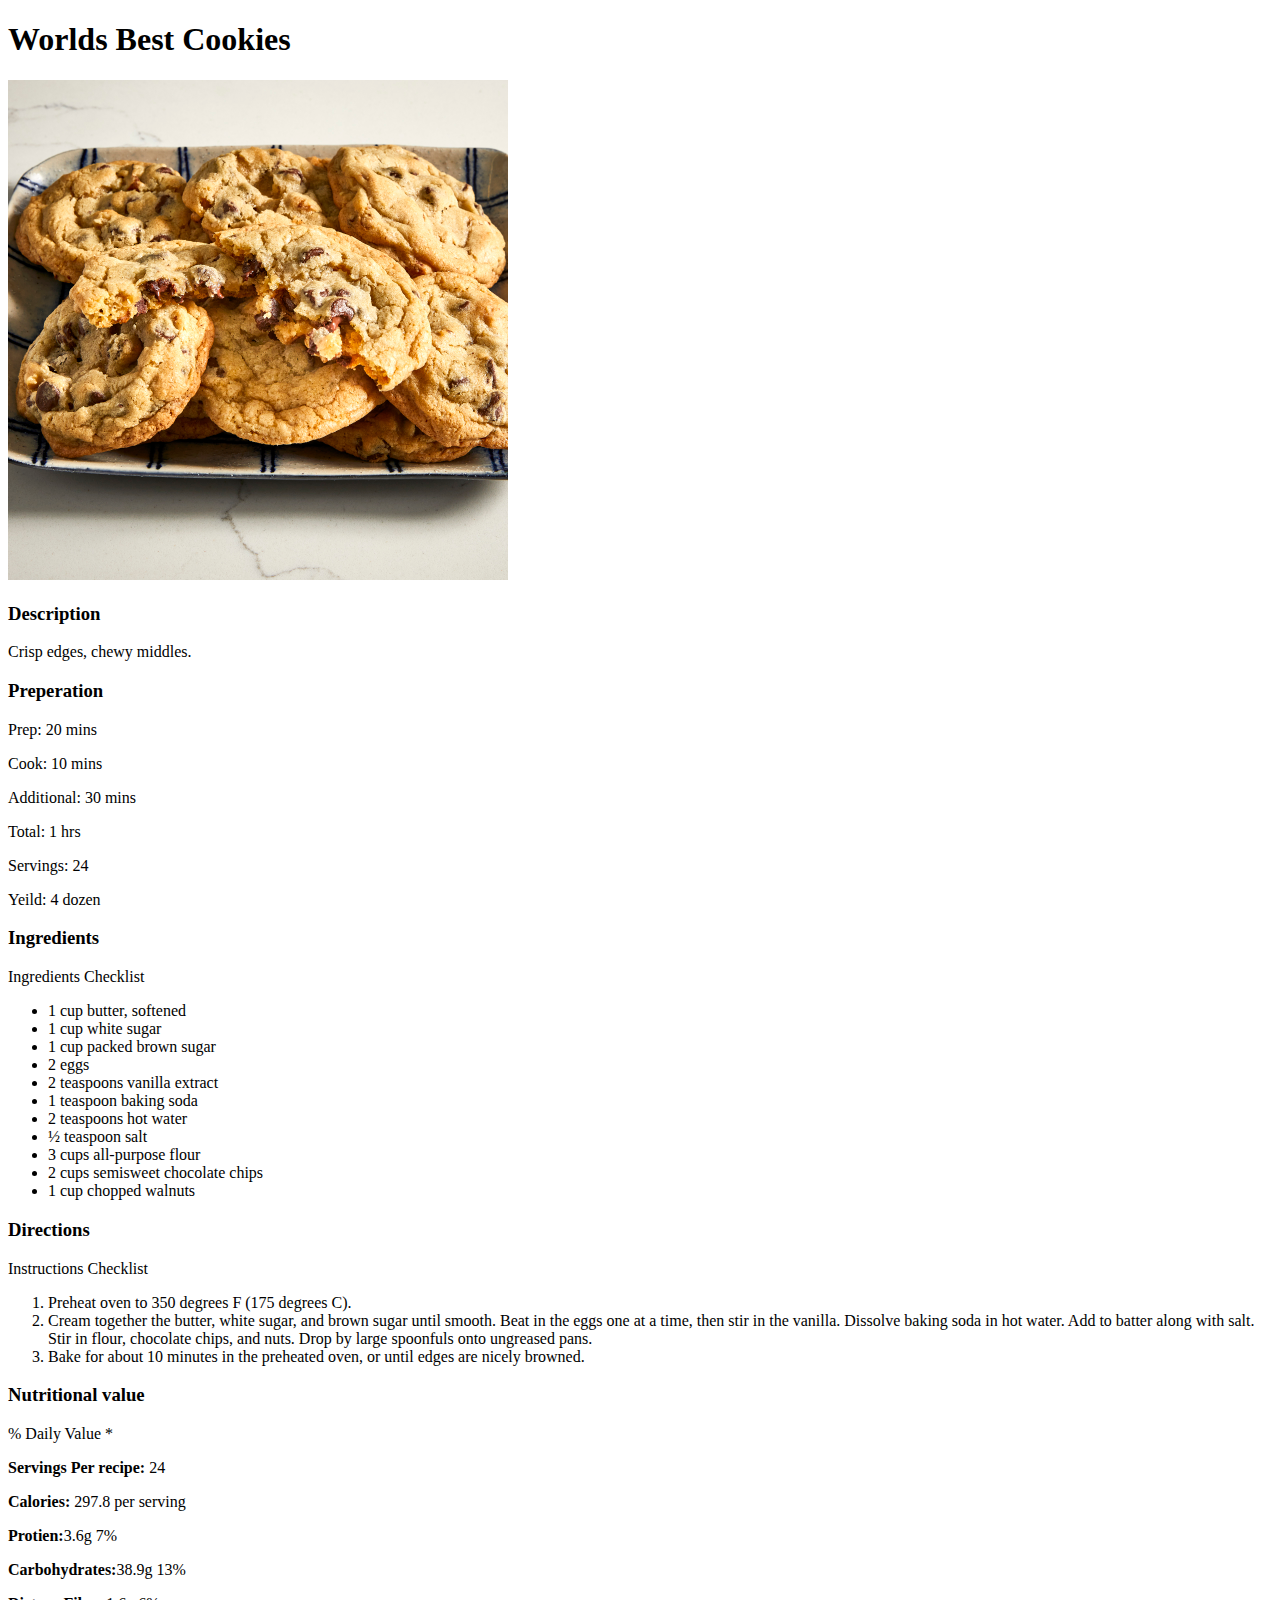
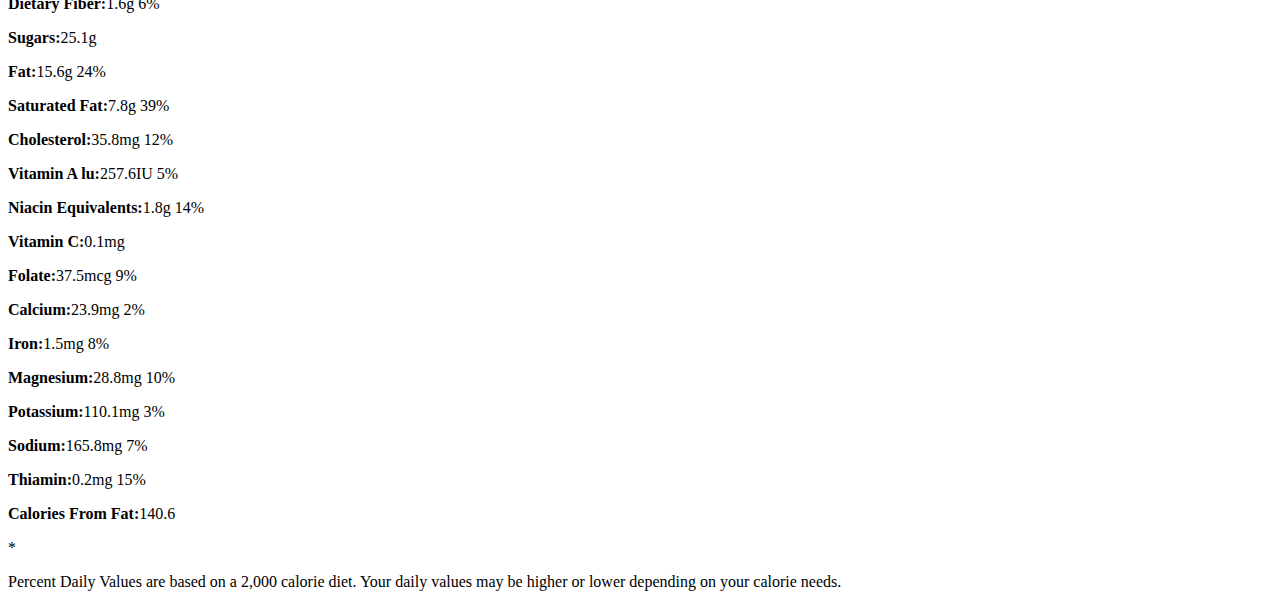
==== recipes/cookies.html @ 78c230e6 "Adjustments lasagna.html and added cookies.html" ====
<!DOCTYPE html>
<html lang="en">
<head>
    <meta charset="UTF-8">
    <meta http-equiv="X-UA-Compatible" content="IE=edge">
    <meta name="viewport" content="width=device-width, initial-scale=1.0">
    <title>Document</title>
</head>
<body>
    <h1>Worlds Best Cookies</h1>
    <img src="../img/cookies.jpeg" alt="Cookies" width="500">
    <h3>Description</h3>
         <p>Crisp edges, chewy middles.</p>

    <h3>Preperation</h3>
        <P>Prep: 20 mins</P>
        <p>Cook: 10 mins</p>
        <p>Additional: 30  mins</p>
        <p>Total: 1 hrs</p>
        <P>Servings: 24</P>
        <p>Yeild: 4 dozen</p>

    <h3>Ingredients</h3>
        <p>Ingredients Checklist</p>
            <ul>
                <li>1 cup butter, softened</li>
                <li>1 cup white sugar</li>
                <li>1 cup packed brown sugar</li>
                <li>2 eggs</li>
                <li>2 teaspoons vanilla extract</li>
                <li>1 teaspoon baking soda</li>
                <li>2 teaspoons hot water</li>
                <li>½ teaspoon salt</li>
                <li>3 cups all-purpose flour</li>
                <li>2 cups semisweet chocolate chips</li>
                <li>1 cup chopped walnuts</li>
            </ul>
            
    <h3>Directions</h3>
        <p>Instructions Checklist</p>
            <ol>
                <li>Preheat oven to 350 degrees F (175 degrees C).</li>
                <li>Cream together the butter, white sugar, and brown sugar until smooth. Beat in the eggs one at a time, 
                    then stir in the vanilla. Dissolve baking soda in hot water. Add to batter along with salt. Stir in flour, chocolate chips, and nuts. 
                    Drop by large spoonfuls onto ungreased pans.</li>
                <li>Bake for about 10 minutes in the preheated oven, or until edges are nicely browned.</li>
            </ol>
    
    <h3>Nutritional value</h3>
        <p>% Daily Value *</p>
        <p><strong>Servings Per recipe:</strong> 24</p>
        <p><strong>Calories:</strong> 297.8 per serving</p>
        <p><strong>Protien:</strong>3.6g 7%</p>
        <p><strong>Carbohydrates:</strong>38.9g 13%</p>
        <p><strong>Dietary Fiber:</strong>1.6g 6%</p>
        <p><strong>Sugars:</strong>25.1g </p>
        <p><strong>Fat:</strong>15.6g 24%</p>
        <p><strong>Saturated Fat:</strong>7.8g 39%</p>
        <p><strong>Cholesterol:</strong>35.8mg 12%</p>
        <p><strong>Vitamin A lu:</strong>257.6IU 5%</p>
        <p><strong>Niacin Equivalents:</strong>1.8g 14%</p>
        <p><strong>Vitamin C:</strong>0.1mg</p>
        <p><strong>Folate:</strong>37.5mcg 9%</p>
        <p><strong>Calcium:</strong>23.9mg 2%</p>
        <p><strong>Iron:</strong>1.5mg 8%</p>
        <p><strong>Magnesium:</strong>28.8mg 10%</p>
        <p><strong>Potassium:</strong>110.1mg 3%</p>
        <p><strong>Sodium:</strong>165.8mg 7%</p>
        <p><strong>Thiamin:</strong>0.2mg 15%</p>
        <p><strong>Calories From Fat:</strong>140.6</p>
        <p>*</p>
            <p>Percent Daily Values are based on a 2,000 calorie diet. Your daily values may be higher or lower depending on your calorie needs.</p>



</body>
</html>
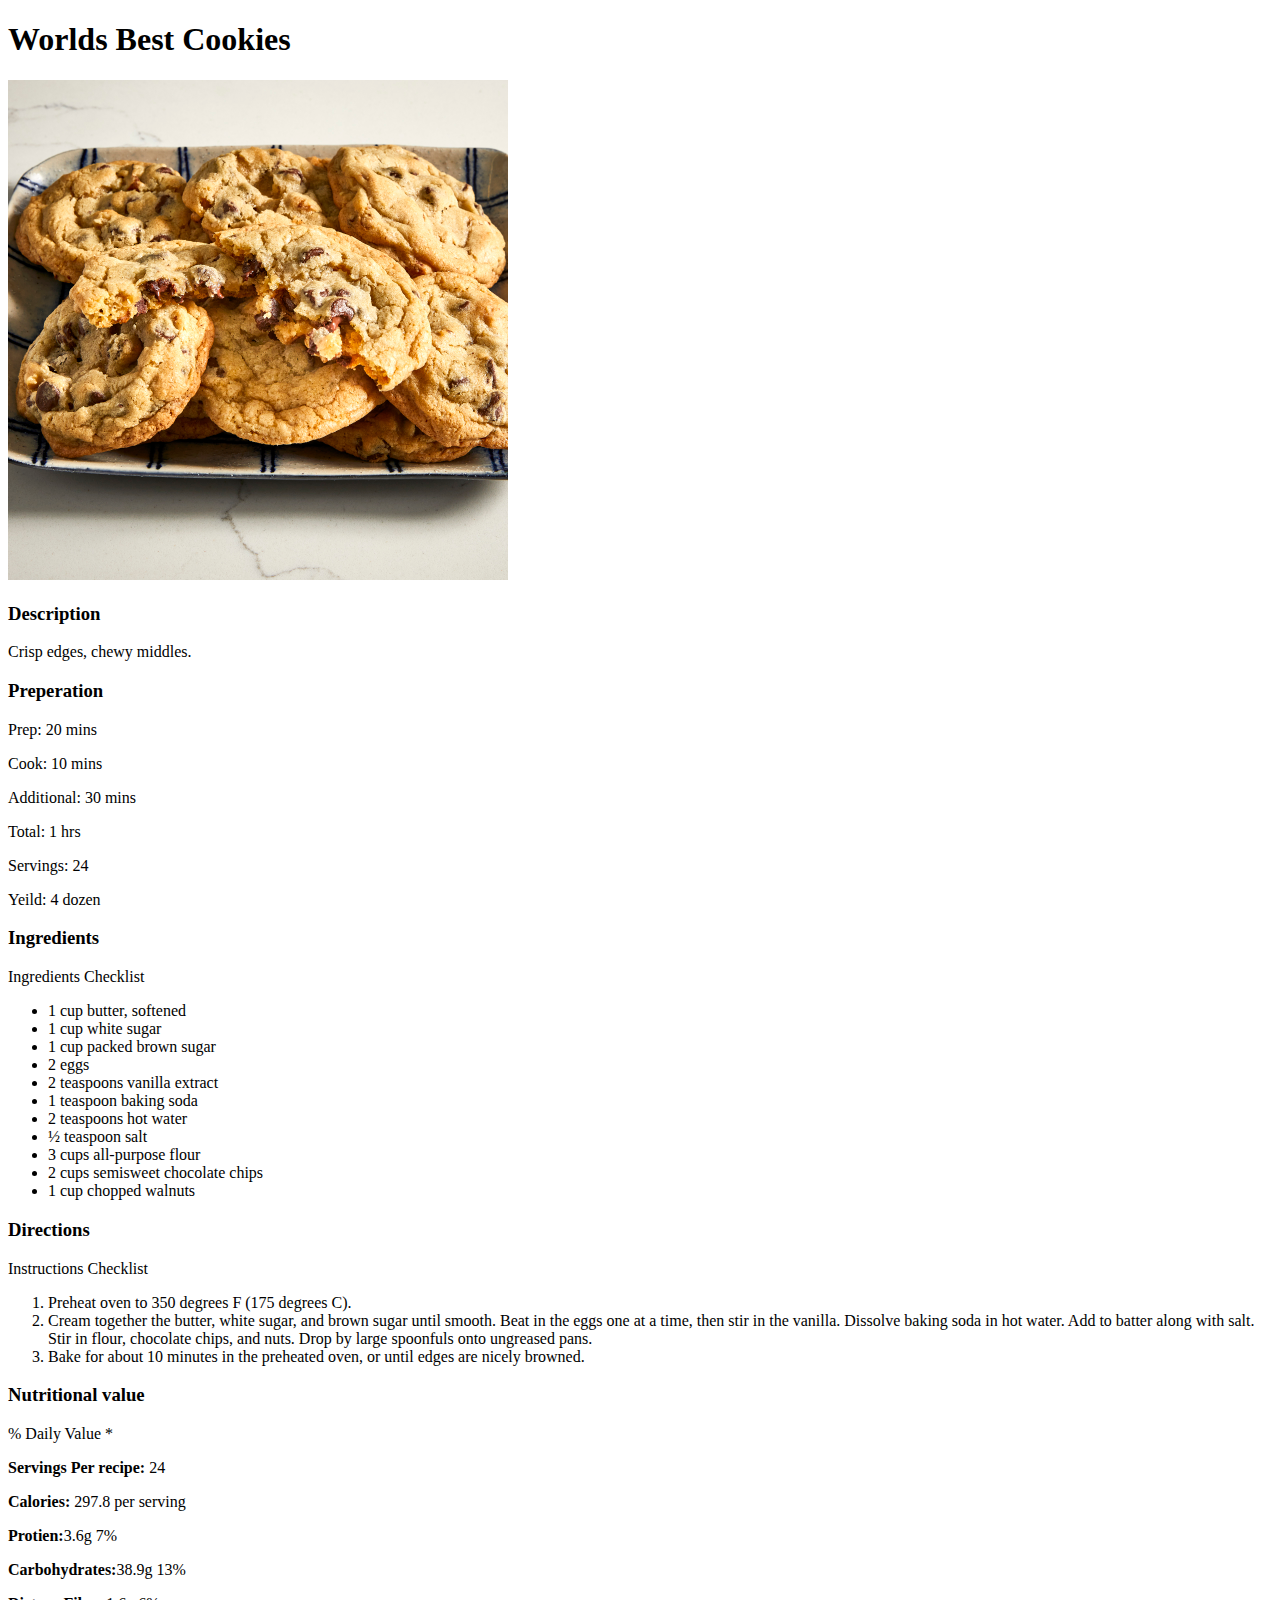
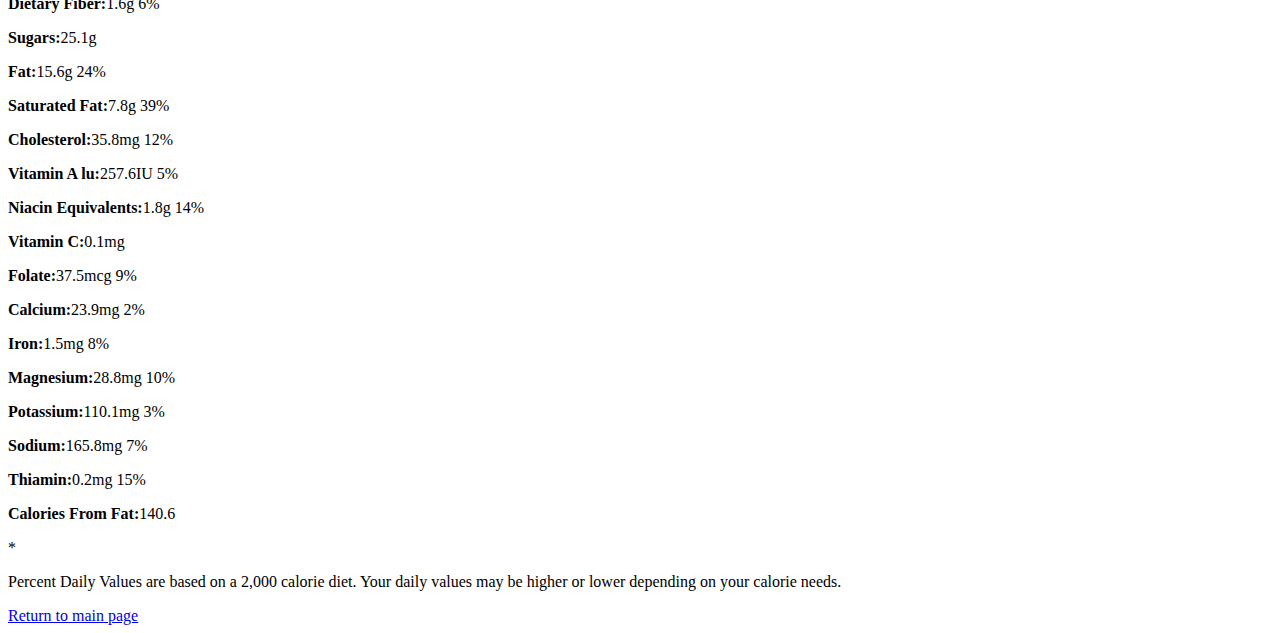
==== commit 6ab41196: "return to mainpage added to recipes" ====
--- a/recipes/cookies.html
+++ b/recipes/cookies.html
@@ -4,7 +4,7 @@
     <meta charset="UTF-8">
     <meta http-equiv="X-UA-Compatible" content="IE=edge">
     <meta name="viewport" content="width=device-width, initial-scale=1.0">
-    <title>Document</title>
+    <title>Cookies</title>
 </head>
 <body>
     <h1>Worlds Best Cookies</h1>
@@ -71,7 +71,7 @@
         <p>*</p>
             <p>Percent Daily Values are based on a 2,000 calorie diet. Your daily values may be higher or lower depending on your calorie needs.</p>
 
-
+    <a href="../index.html">Return to main page</a>
 
 </body>
 </html>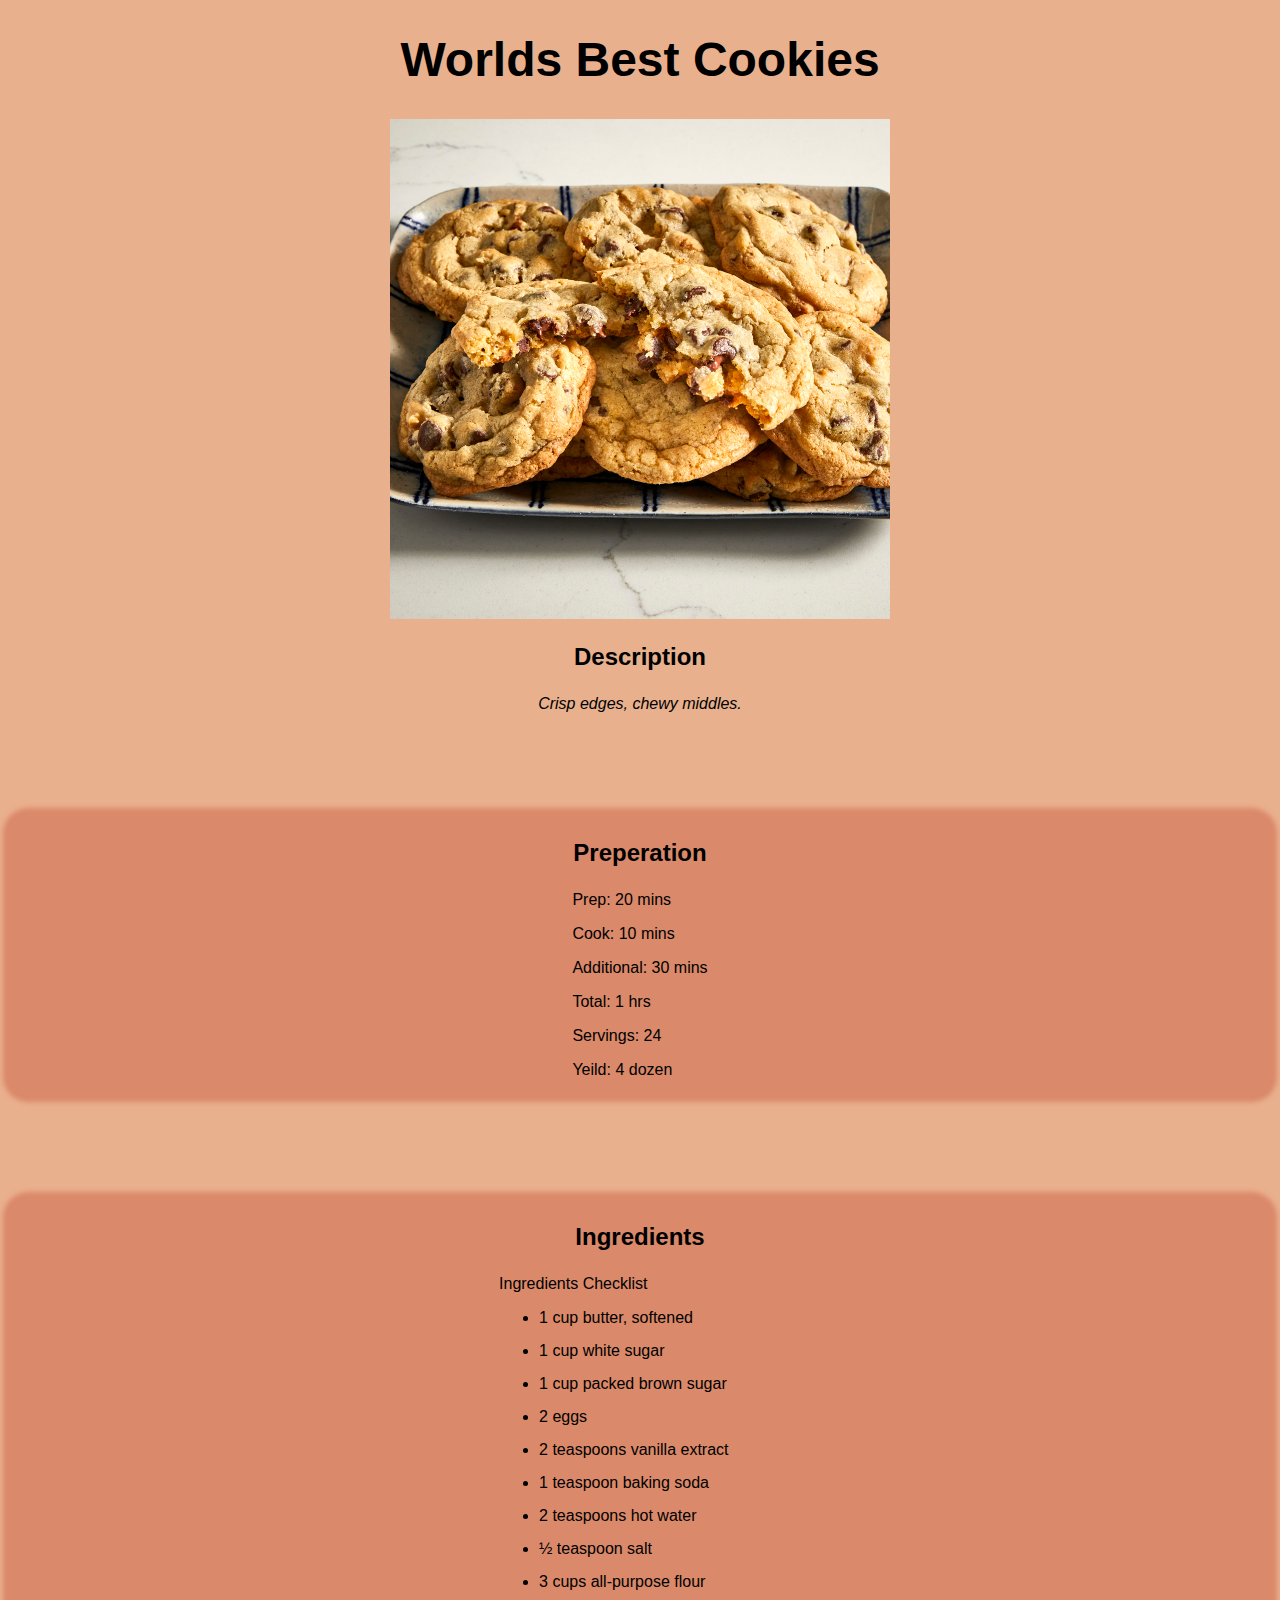
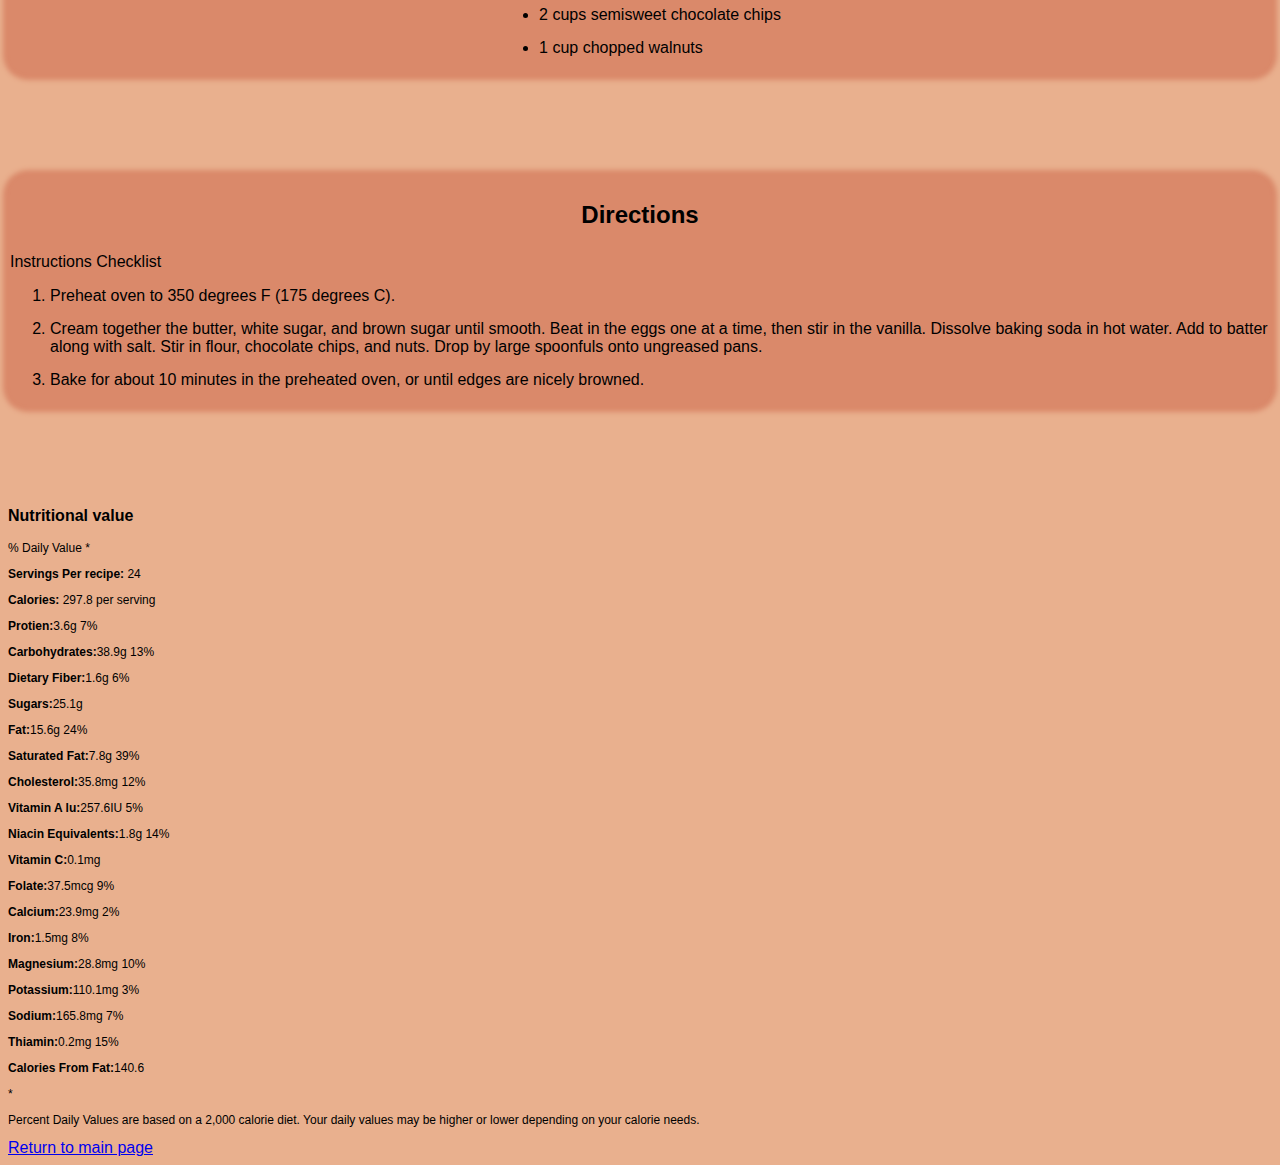
==== commit fa216d2b: "CSS added to all pages" ====
--- a/recipes/cookies.html
+++ b/recipes/cookies.html
@@ -5,24 +5,31 @@
     <meta http-equiv="X-UA-Compatible" content="IE=edge">
     <meta name="viewport" content="width=device-width, initial-scale=1.0">
     <title>Cookies</title>
+    <link rel="stylesheet" href="../styles.css">
 </head>
 <body>
-    <h1>Worlds Best Cookies</h1>
-    <img src="../img/cookies.jpeg" alt="Cookies" width="500">
+    <h1 class="title">Worlds Best Cookies</h1>
+    <img class="center" src="../img/cookies.jpeg" alt="Cookies" width="500">
     <h3>Description</h3>
-         <p>Crisp edges, chewy middles.</p>
+         <p class="italic">Crisp edges, chewy middles.</p>
 
-    <h3>Preperation</h3>
-        <P>Prep: 20 mins</P>
-        <p>Cook: 10 mins</p>
-        <p>Additional: 30  mins</p>
-        <p>Total: 1 hrs</p>
-        <P>Servings: 24</P>
-        <p>Yeild: 4 dozen</p>
+    <div id="menu-outer">    
+        <div class="table">
+        <h3 id="list-a">Preperation</h3>
+            <P>Prep: 20 mins</P>
+            <p>Cook: 10 mins</p>
+            <p>Additional: 30  mins</p>
+            <p>Total: 1 hrs</p>
+            <P>Servings: 24</P>
+            <p>Yeild: 4 dozen</p>
+        </div>
+    </div> 
 
-    <h3>Ingredients</h3>
+    <div id="menu-outer">
+        <div class="table">
+        <h3>Ingredients</h3>
         <p>Ingredients Checklist</p>
-            <ul>
+            <ul id="list-a">
                 <li>1 cup butter, softened</li>
                 <li>1 cup white sugar</li>
                 <li>1 cup packed brown sugar</li>
@@ -34,19 +41,26 @@
                 <li>3 cups all-purpose flour</li>
                 <li>2 cups semisweet chocolate chips</li>
                 <li>1 cup chopped walnuts</li>
-            </ul>
-            
-    <h3>Directions</h3>
+             </ul>
+        </div>
+    </div>         
+
+    <div id="menu-outer">
+        <div class="table">
+        <h3>Directions</h3>
         <p>Instructions Checklist</p>
-            <ol>
+            <ol id="list-a">
                 <li>Preheat oven to 350 degrees F (175 degrees C).</li>
                 <li>Cream together the butter, white sugar, and brown sugar until smooth. Beat in the eggs one at a time, 
                     then stir in the vanilla. Dissolve baking soda in hot water. Add to batter along with salt. Stir in flour, chocolate chips, and nuts. 
                     Drop by large spoonfuls onto ungreased pans.</li>
                 <li>Bake for about 10 minutes in the preheated oven, or until edges are nicely browned.</li>
             </ol>
-    
-    <h3>Nutritional value</h3>
+            </div>
+    </div>         
+
+    <div id="list-b">
+    <h3 class="fprint">Nutritional value</h3>
         <p>% Daily Value *</p>
         <p><strong>Servings Per recipe:</strong> 24</p>
         <p><strong>Calories:</strong> 297.8 per serving</p>
@@ -71,6 +85,8 @@
         <p>*</p>
             <p>Percent Daily Values are based on a 2,000 calorie diet. Your daily values may be higher or lower depending on your calorie needs.</p>
 
+    </div>
+
     <a href="../index.html">Return to main page</a>
 
 </body>
--- a/styles.css
+++ b/styles.css
@@ -0,0 +1,68 @@
+body {
+    background-color: #e9b08e;
+    font-family: Arial, Helvetica, sans-serif;
+}
+
+.title {
+    text-align: center;
+    font-size: 48px;
+    font-weight: 700;
+}
+
+.italic {
+    font-style: italic;
+    text-align: center;
+}
+
+.center {
+    display: block;
+    margin-left: auto;
+    margin-right: auto;
+}
+
+#menu-outer {
+    height: auto;
+    width: auto;
+    background-color: #da896a;
+    margin-top: 100px;
+    border: 2px solid #da896a;
+    box-shadow: 0 0 5px 5px #da896a;
+    border-radius: 20px;
+}
+
+.table {
+    display: table;
+    margin: 0 auto;
+}
+
+ul #horizontal-list, p #list-a {
+    min-width: 696px;
+    list-style: none;
+    padding-top: 20px;
+}
+
+ul#horizontal-list li{
+    display: inline;
+}
+
+
+h3 {
+    text-align: center;
+    font-weight: 700;
+    font-size: 24px;
+    
+}
+
+h3.fprint {
+    font-size: 16px;
+    text-align: left;
+    margin-top: 100px;
+}
+
+#list-b {
+    font-size: 12px;
+}
+
+#list-a li {
+    margin-top: 15px;
+}